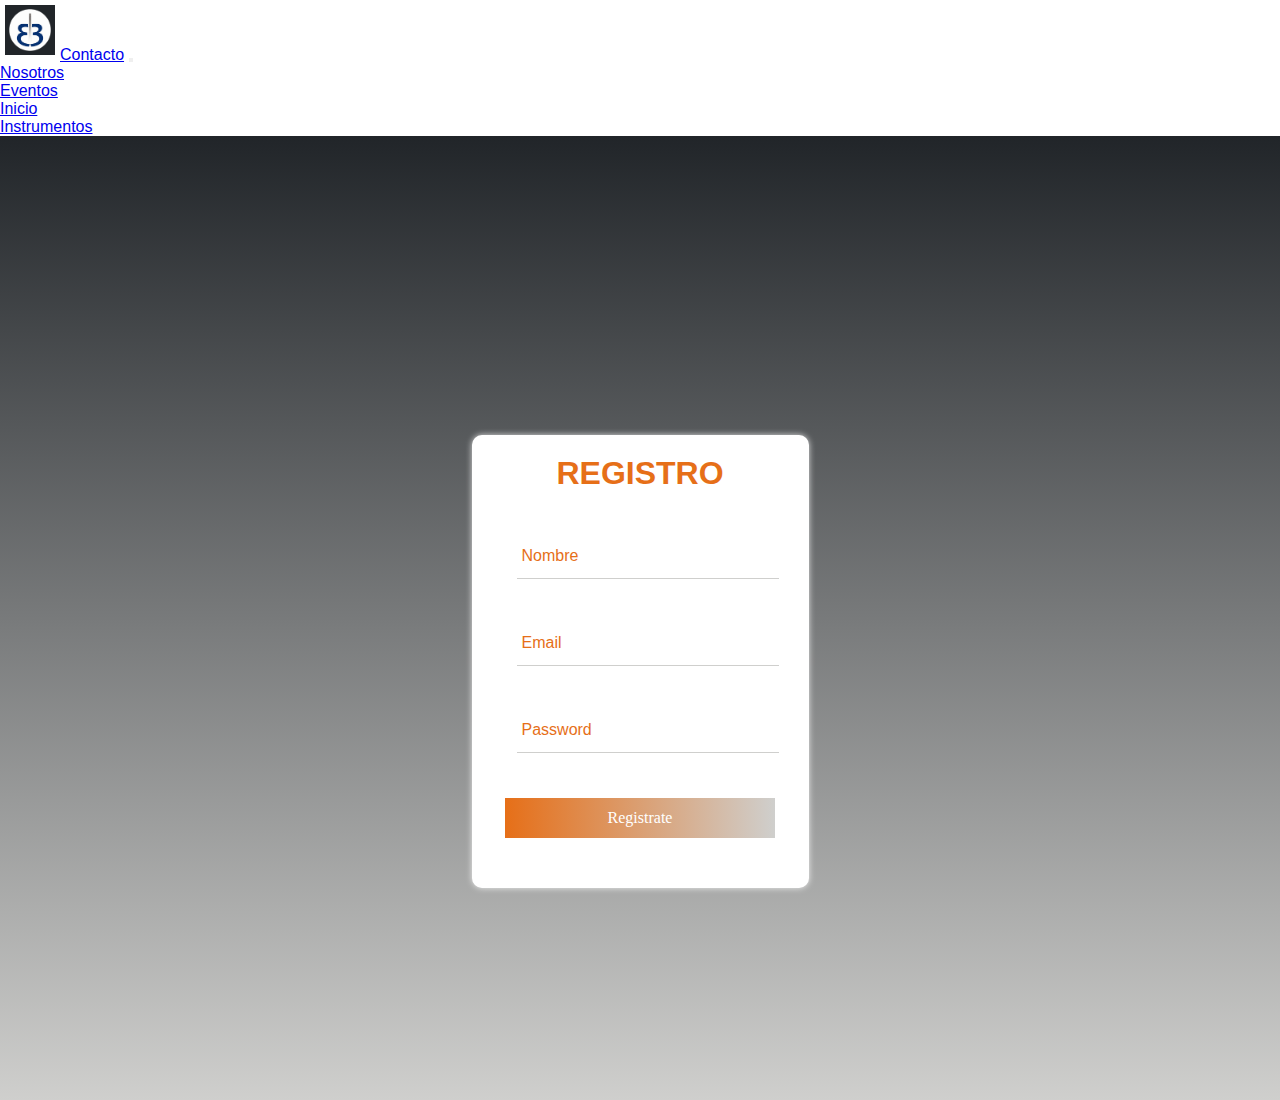
==== contacto.html @ 08d3940f "modificacionesFinales2.0" ====
<!DOCTYPE html>
<html lang="es">
  <head>
    <meta charset="UTF-8" />
    <meta name="viewport" content="width=device-width, initial-scale=1.0" />
    <title>Contacto - Orquesta Independencia 33</title>
    <link rel="icon" href="img/logo-circular.png" type="image/x-icon" />
    <link
      href="https://cdn.jsdelivr.net/npm/bootstrap@5.0.2/dist/css/bootstrap.min.css"
      rel="stylesheet"
      integrity="sha384-EVSTQN3/azprG1Anm3QDgpJLIm9Nao0Yz1ztcQTwFspd3yD65VohhpuuCOmLASjC"
      crossorigin="anonymous"
    />
    <link rel="stylesheet" href="style.css" />
    <link rel="preconnect" href="https://fonts.googleapis.com">
    <link rel="preconnect" href="https://fonts.gstatic.com" crossorigin>
    <link href="https://fonts.googleapis.com/css2?family=Roboto:ital,wght@0,100;0,300;0,400;0,500;0,700;0,900;1,100;1,300;1,400;1,500;1,700;1,900&display=swap" rel="stylesheet">
  </head>
  <body>
    <header>
      <!-- Barra de navegación -->
      <div class="container">
        <nav
          class="navbar navbar-dark bg-dark navbar-expand-lg bg-body-tertiary fixed-top"
          data-bs-theme="dark"
        >
          <div class="container-fluid">
            <a class="navbar-brand movletras" href="contacto.html">
              <img
                src="img/logo-circular.png"
                alt="logoorquesta"
                class="logonavbar"
              />Contacto</a
            >
            <button
              class="navbar-toggler"
              type="button"
              data-bs-toggle="collapse"
              data-bs-target="#navbarNav"
              aria-controls="navbarNav"
              aria-expanded="false"
              aria-label="Toggle navigation"
            >
              <span class="navbar-toggler-icon"></span>
            </button>
            <div class="collapse navbar-collapse" id="navbarNav">
              <ul class="navbar-nav">
                <li class="nav-item">
                  <a class="nav-link" aria-current="page" href="nosotros.html">Nosotros</a>
                </li>
                <li class="nav-item">
                  <a class="nav-link" href="eventos.html">Eventos</a>
                </li>
                <li class="nav-item">
                  <a class="nav-link" href="index.html">Inicio</a>
                </li>
                <li class="nav-item">
                  <a class="nav-link" href="instrumentos.html">Instrumentos</a>
                </li>
              </ul>
            </div>
          </div>
        </nav>
      </div>
    </header>

    <main class="mainForm">
      <form action="" method="POST" id="form">
        <div class="form">
          <h1 class="formTitulo">REGISTRO</h1>
          <div class="grupo">
            <input type="text" name="nombre" id="name" required><span class="Barra"></span>
            <label for="name">Nombre</label>
          </div>
          <div class="grupo">
            <input type="email" name="email" id="email" required><span class="Barra"></span>
            <label for="email">Email</label>
          </div>
          <div class="grupo">
            <input type="password" name="password" id="password" required><span class="Barra"></span>
            <label for="password">Password</label>
          </div>
          <button type="submit" class="buttonForm">Registrate</button>
          <p class="warnings" id="warnings"></p>
        </div>
      </form>
    </main>
    
    <script
      src="https://cdn.jsdelivr.net/npm/bootstrap@5.0.2/dist/js/bootstrap.bundle.min.js"
      integrity="sha384-MrcW6ZMFYlzcLA8Nl+NtUVF0sA7MsXsP1UyJoMp4YLEuNSfAP+JcXn/tWtIaxVXM"
      crossorigin="anonymous"
    ></script>

    <script src="./js/main.js"></script>
  </body>
</html>
---- style.css ----
* {
  margin: 0;
  padding: 0;
}

body {
  box-sizing: border-box;
  font-family: "Segoe UI", Tahoma, Geneva, Verdana, sans-serif;
  /* margin: 50px; */
}

.logonavbar {
  height: 50px;
  width: 50px;
  margin: 5px;
}

.Norquesta {
  background: linear-gradient(to bottom, #212529, rgba(207, 207, 205));
}

.Nfondo {
  display: flex;
  flex-wrap: wrap;
  width: 100%;
  padding: 40px 20px 20px 20px;
  justify-content: space-between;
}

#Nfondo__imagen {
  width: 96%;
  max-width: 960px;
  padding-top: 70px;
  margin: 0 auto;
  background-size: cover;
}

.imgConcierto {
  width: 100%;
  height: auto;
  filter: drop-shadow(0px 0px 10px #222);
  border-radius: 20px 20px 20px 20px;
}

#Nfondo__text {
  width: 80%;
  margin: auto;
  margin-top: 20px;
  color: #fff;
  font-size: 20px;
  padding: 30px 10px 10px 10px;
  text-align: justify;
  font-style: italic;
}

.staff {
  position: relative;
  /* background-color: #ad9f9a; */
  background-color: rgba(207, 207, 205);
  padding: 0 0 50px 0;
}


.staff h1 {
  color: #e66f18;
  font-family: "Segoe UI", Tahoma, Geneva, Verdana, sans-serif;
  font-weight: 500;
  font-style: normal;
  padding: 1.5%;
  margin: auto;
  text-align: center;
}

h2 {
  margin: 0;
  padding: 0;
}

.Nprofes {
  display: flex;
  width: 100%;
  padding: 40px;
  /* flex-wrap: wrap; */
  flex-flow: row wrap;
  justify-content: space-evenly;
  gap: 10px 10px;
}

.Nprofes__item {
  position: relative;
  overflow: hidden;
}



.Nprofes__item:hover img {
  transform: scale(1.09);
}


.item--foto1 img {
  width: 300px;
  height: 200px;
  background-size: cover;
  border-radius: 3%;
  transition: 0.5s;
}


.contenido {
  color: #fff;
  width: 300px;
  height: 100%;
  background-color: rgba(0, 0, 0, 0.7);
  position: absolute;
  top: -100%;
  left: 0;
  text-align: justify;
  transition: all 0.5s;
}

.contenido p {
  padding: 10px 10px 7px 10px;
  font-size: 0.9em;
  /* font-family: "Caveat", cursive; */
  font-family: "Georgia", sans-serif;
  font-optical-sizing: auto;
  font-weight: 300;
  font-style: normal;
}

.Nprofes__item:hover .contenido {
  top: 0;
}


.mt {
  margin-top: 100px;
  margin-bottom: 50px;

}


.titulo {
  margin: auto;
  text-align: center;
  justify-content: center;
  padding: 1%;
  animation-duration: 1.2s;
  animation-name: slidein ;
}

  
@keyframes slidein {
  from {
    margin-left: 100%;
    width: 300%;
  }

  to {
    margin-left: 0%;
    width: 100%;
  }
}

.ini__contenedor {
  display: grid;
  width: 100%;
  height: 100vh;
  grid-template-columns: 50% 50%;
  grid-template-rows: 30% 70%;
  grid-template-areas:
    "l1 l2"
    "l1 l3";
}

@media (max-width: 999px) {
    .ini__contenedor {
        grid-template-columns: 1fr;
        grid-template-rows: auto;
        grid-template-areas:
        "l1"
        "l2"
        "l3"
      }
    }


.ini__foto {
  display: flex;
  padding: 40px;
  width: 100%;
  grid-area: l1;
  margin-left: 50px;
  justify-content: center;
  transition: transform 2s ease;

}

.ini__foto :hover {
  transform: scale(1.1);
}

.ini__parrafo {
  display: flex;
  grid-area: l2;
  padding: 20px;
  margin-right: 20px;
  margin-top: 20px;
  left: -120px;
  justify-content:center; 
  transition: transform 2s ease;
}

.ini__parrafo :hover {
  transform: scale(1.1);
}

.ini__banner {
  display: flex;
  justify-content: center;
  grid-area: l3;
  padding: 40px;
  transition: transform 2s ease;
}

.ini__banner :hover {
  transform: scale(1.1);
}

.ini__frase {
  font-family: Georgia, "Times New Roman", Times, serif;
  width: 100%;
  padding: 20px;
  text-align: center;
  background-color: #fff;
}

.jsonInstrumentos {
  grid-area: t3;
  display: flex;
  justify-content: center;
}
.conteinerInstrumentos {
  display: flex;
  flex-flow: row wrap;
  gap: 10px;
  justify-content: space-evenly;
  padding: 10px 40px 100px 40px;
  /*position: relative;*/
}

.cuerpoInstrumentos img {
  background-size: cover;
}

.tarjetaInstrumentos {
  border: 2px solid #111;
  width: 200px;
 position: relative;
  overflow: hidden;
}



.eventos_page {
  display: grid;
  width: 100%;
  height: 100vh;
  grid-template-areas:
    "header"
    "main"
    "footer";
}

.invisible_container {
  display: grid;
  grid-template-columns: 5% 90% 5%;
  grid-template-rows: 100%;
  grid-template-areas: "a1 a2 a3";
  grid-area: main;
}

@keyframes bounce {
  0%, 20%, 50%, 80%, 100% {
      transform: translateY(0);
  }
  40% {
      transform: translateY(-30px);
  }
  60% {
      transform: translateY(-15px);
  }
}
.calendar-days {
  width: 100px;
  margin: 10px;
  display: inline-block;
  animation: bounce 2s infinite;

}

.calendar-days :hover {
  transform: scale(1.1);
}

.eventos_container {
  grid-area: a2;
  width: 100%;
  display: flex;
  flex-direction: column;
  justify-content: center;
  align-items: center;
  text-align: center;
}

.eventos_container h1,
h2 {
  color: #e66f18;
  animation-duration: 2s;
  animation-name: slidein ;
}

  
@keyframes slidein {
  from {
    margin-left: 100%;
    width: 300%;
  }

  to {
    margin-left: 0%;
    width: 100%;
  }
}


.eventos_container p {
  color: #1e1e1e;
  padding: 10px;
  font-size: 20px;
  font-family: "Times New Roman", Times, serif;
}

.eventos_container ul {
  display: flex;
  list-style-type: none;
  flex-direction: column;
  align-items: center;
  text-align: center;
  font-weight: 600;
  gap: 20px;
  padding: 20px;
  margin-top: 20px;
  margin-bottom: 100px;
  flex: 1;
}

.eventos_container ul li {
  color: #1e1e1e;

}

.evento {
  width: 33%;

}

.evento img {
  max-width: 100%;
  margin-top: 20px;
}

.evento :hover {
  transition: 0.5s;
  transform: scale(1.1);
}


.mainForm {
  background: linear-gradient(to bottom, #212529, rgba(207, 207, 205));
  height: 100vh;
  padding-bottom: 5%;
  display: flex;
  justify-content: center;
  align-items: center;
}

form {
  background: #fff;
  padding: 20px 0 20px 0;
  box-shadow: 0 0 6px 0 rgba(255, 255, 255, 0.8);
  border-radius: 10px;
  margin: 150px 0 0 0;
}


.form h1 {
  font-family: "Georgia", sans-serif;
  color: #E66F18;

  font-weight: 700;
  font-style: normal;
  text-align: center;
  width: 100%;
  margin: auto;
}

form .grupo {
  position: relative;
  margin: 45px;
}

input {
  background: none;
  color: #c6c6c6;
  font-size: 18px;
  padding: 10px 10px 10px 5px;
  display: block;
  width: 100%;
  border: none;
  border-bottom: 1px solid rgba(207, 207, 205);
}

input:focus {
  outline: none;
  color: rgb(94, 93, 93);
}

label {
  color: #E66F18;
  font-size: 16px;
  position: absolute;
  left: 5px;
  top: 10px;
  transition: 0.5s ease-in-out all;
  pointer-events: none;
}

input:focus~label,
input:valid~label {
  top: -14px;
  font-size: 12px;
  color: #f3b283;
}

.barra {
  position: relative;
  display: block;
  width: 100%;
}

.warnings {
  width: 200px;
  text-align: center;
  margin: auto;
  color: #e66f18;
  padding-top: 20px;
}

.buttonForm {
  font-family: 'Georgia';
  background: linear-gradient(to right, #E66F18, rgba(207, 207, 205));
  border: none;
  display: block;
  width: 80%;
  margin: 10px auto;
  color: #fff;
  height: 40px;
  font-size: 16px;
  cursor: pointer;
}

@media screen and (max-width: 500px) {
  form {
    width: 80%;
  }
}


footer {
  background-color: #182bad;
  color: #dee0e0;
  text-align: center;
  padding: 10px;
  width: 100%;
  position: absolute;
  bottom: 0;
  grid-area: footer;
  display: grid;
  grid-template-columns: 100%;
  grid-template-areas: "icons";
  align-items: center;
  justify-items: center;
}

#ig :hover {
  transform: scale(1.1);
}

#fb :hover {
  transform: scale(1.1);
}

#mail :hover {
  transform: scale(1.1);
}

/*COLORES A USAR
                #E66F18 Naranja
                #182BAD Azul intenso
                #1E1E1E Negro
                #484F7A Gris azulado
                #DEE0E0 Blanco
                #AD9F9A Lila
                
*/

/* @media (min-width: 1024px) 
@media (min-width: 768px)
@media (min-width: 576px)*/

/*
  ............{
    display: flex;
    flex-direction: row; }
  ............... {
    display: flex;
    flex-direction: column; 
*/
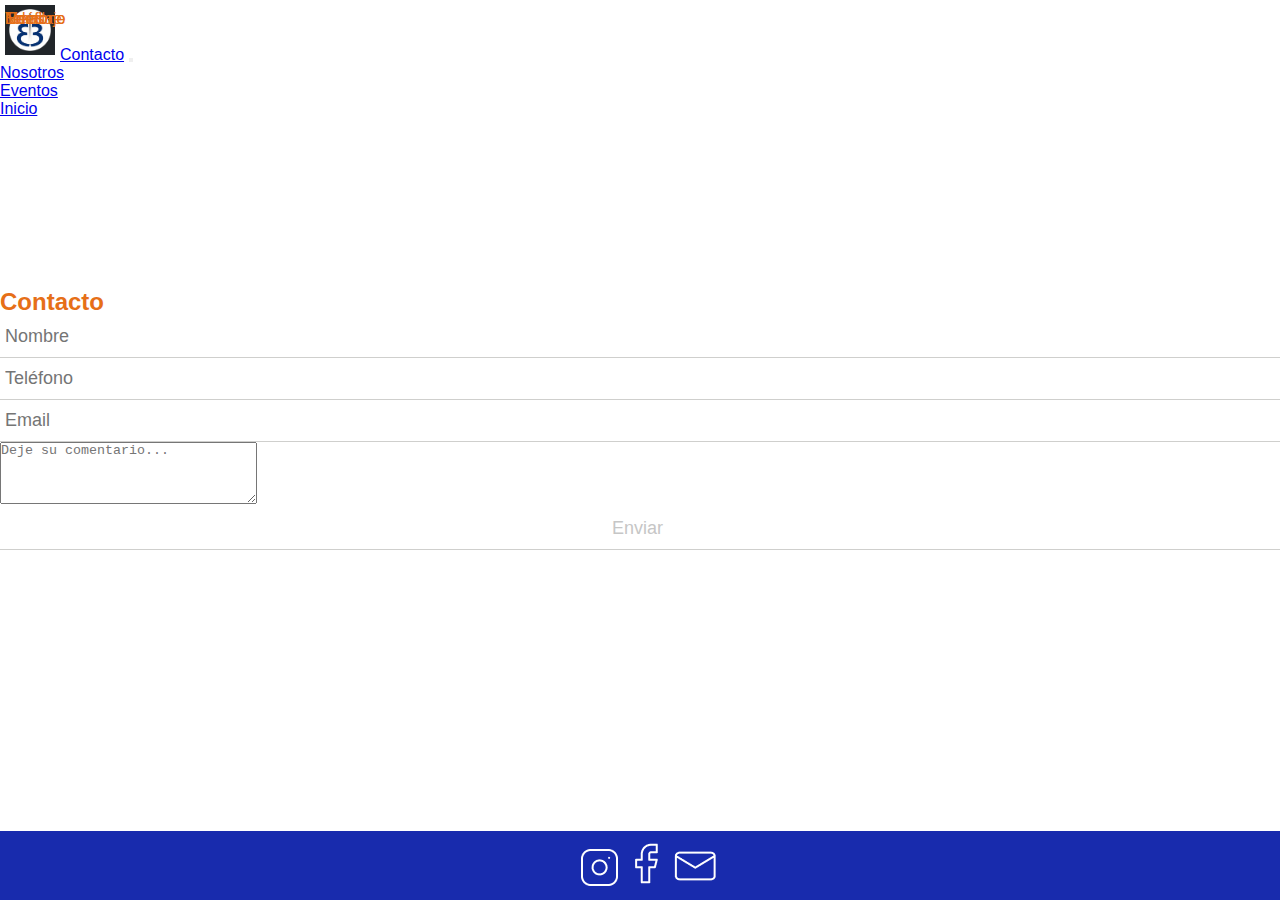
==== commit 2ea34d12: "cambio2705-2" ====
--- a/contacto.html
+++ b/contacto.html
@@ -16,7 +16,7 @@
     <link rel="preconnect" href="https://fonts.gstatic.com" crossorigin>
     <link href="https://fonts.googleapis.com/css2?family=Roboto:ital,wght@0,100;0,300;0,400;0,500;0,700;0,900;1,100;1,300;1,400;1,500;1,700;1,900&display=swap" rel="stylesheet">
   </head>
-  <body>
+  <body class="bcontact">
     <header>
       <!-- Barra de navegación -->
       <div class="container">
@@ -46,16 +46,15 @@
             <div class="collapse navbar-collapse" id="navbarNav">
               <ul class="navbar-nav">
                 <li class="nav-item">
-                  <a class="nav-link" aria-current="page" href="nosotros.html">Nosotros</a>
+                  <a class="nav-link" aria-current="page" href="nosotros.html"
+                    >Nosotros</a
+                  >
                 </li>
                 <li class="nav-item">
-                  <a class="nav-link" href="eventos.html">Eventos</a>
+                  <a class="nav-link" href="eventos.html">Eventos </a>
                 </li>
                 <li class="nav-item">
                   <a class="nav-link" href="index.html">Inicio</a>
-                </li>
-                <li class="nav-item">
-                  <a class="nav-link" href="instrumentos.html">Instrumentos</a>
                 </li>
               </ul>
             </div>
@@ -64,28 +63,54 @@
       </div>
     </header>
 
-    <main class="mainForm">
-      <form action="" method="POST" id="form">
-        <div class="form">
-          <h1 class="formTitulo">REGISTRO</h1>
-          <div class="grupo">
-            <input type="text" name="nombre" id="name" required><span class="Barra"></span>
+    <!-- <main class="mainForm"> -->
+      <form action="" method="post">
+
+        <h2>Contacto</h2>
+
+        <div class="input-group">
+          <span class="inputLabel">
             <label for="name">Nombre</label>
-          </div>
-          <div class="grupo">
-            <input type="email" name="email" id="email" required><span class="Barra"></span>
+            <input type="text" name="name" id="name" placeholder="Nombre">
+          </span>
+          <span class="inputLabel">
+            <label for="phone">Teléfono</label>
+            <input type="tel" name="phone" id="phone" placeholder="Teléfono">
+          </span>
+          <span class="inputLabel">
             <label for="email">Email</label>
-          </div>
-          <div class="grupo">
-            <input type="password" name="password" id="password" required><span class="Barra"></span>
-            <label for="password">Password</label>
-          </div>
-          <button type="submit" class="buttonForm">Registrate</button>
-          <p class="warnings" id="warnings"></p>
+            <input type="email" name="email" id="email" placeholder="Email">
+          </span>
+          <span class="inputLabel">
+            <label for="message">Mensaje</label>
+            <textarea class="textarea" name="message" id="message" cols="30" rows="4" placeholder="Deje su comentario..."></textarea>
+          </span>
+          
+          <input class="btn" type="submit" value="Enviar">
         </div>
       </form>
-    </main>
+      
+    <!-- </main> -->
     
+    <footer class="fixed-bottom">
+      <section class="icons">
+        <a
+          id="ig"
+          href="https://www.instagram.com/orquestaindependencia/"
+          target="”_blank"
+          ><img src="./img/icons/ig.png" alt=""
+          /></a>
+        <a
+          id="fb"
+          href="https://www.facebook.com/orquestaindependencia33"
+          target="”_blank"
+          ><img src="./img/icons/fb.png" alt=""
+        /></a>
+        <a id="mail" href="./contacto.html"
+          ><img src="./img/icons/mail.png" alt=""
+        /></a>
+      </section>
+    </footer>
     <script
       src="https://cdn.jsdelivr.net/npm/bootstrap@5.0.2/dist/js/bootstrap.bundle.min.js"
       integrity="sha384-MrcW6ZMFYlzcLA8Nl+NtUVF0sA7MsXsP1UyJoMp4YLEuNSfAP+JcXn/tWtIaxVXM"
@@ -95,3 +120,5 @@
     <script src="./js/main.js"></script>
   </body>
 </html>
+
+    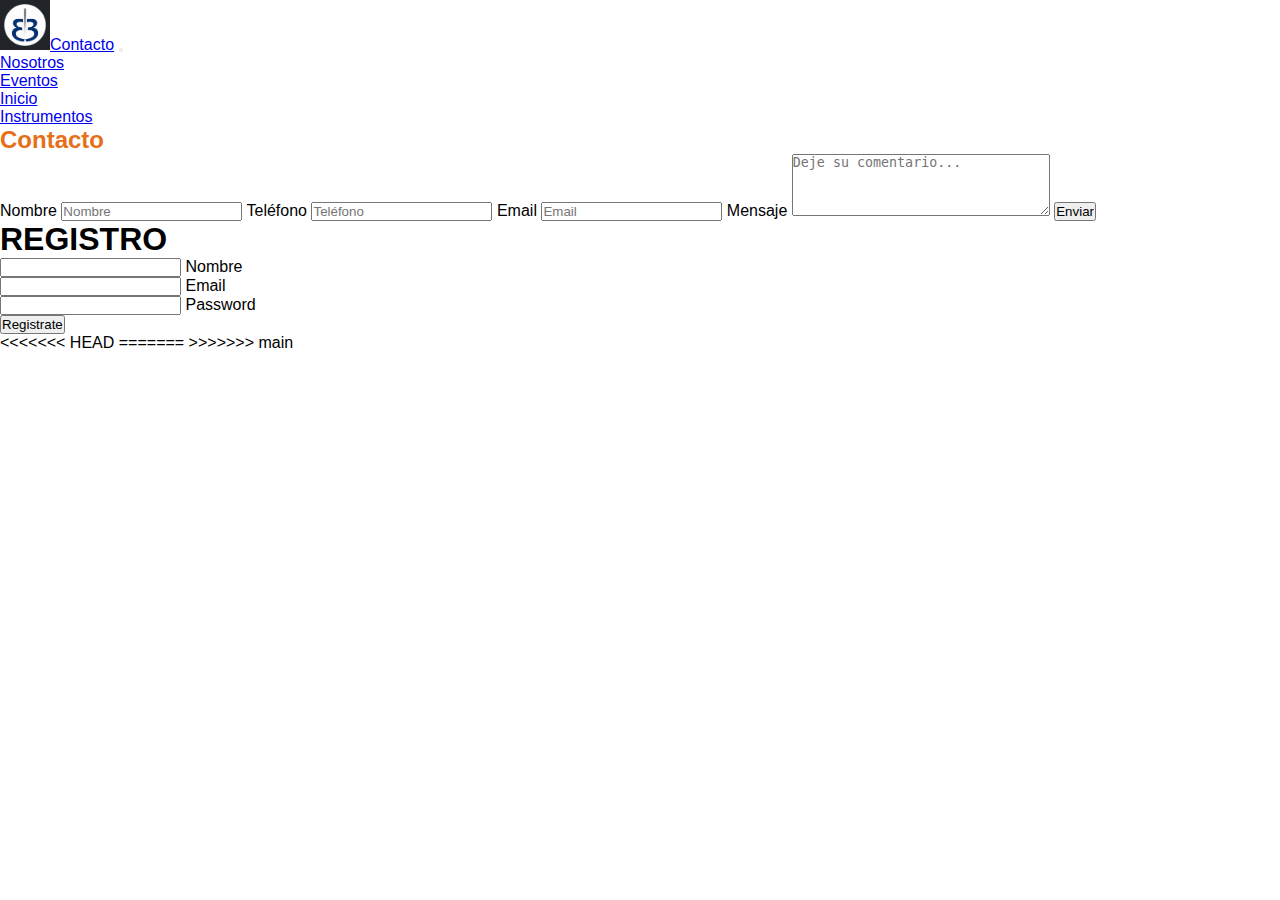
==== commit 9ebe0bf1: "Merge branch 'main' into Sobre-Nosotros---Tincho" ====
--- a/contacto.html
+++ b/contacto.html
@@ -46,15 +46,16 @@
             <div class="collapse navbar-collapse" id="navbarNav">
               <ul class="navbar-nav">
                 <li class="nav-item">
-                  <a class="nav-link" aria-current="page" href="nosotros.html"
-                    >Nosotros</a
-                  >
+                  <a class="nav-link" aria-current="page" href="nosotros.html">Nosotros</a>
                 </li>
                 <li class="nav-item">
-                  <a class="nav-link" href="eventos.html">Eventos </a>
+                  <a class="nav-link" href="eventos.html">Eventos</a>
                 </li>
                 <li class="nav-item">
                   <a class="nav-link" href="index.html">Inicio</a>
+                </li>
+                <li class="nav-item">
+                  <a class="nav-link" href="instrumentos.html">Instrumentos</a>
                 </li>
               </ul>
             </div>
@@ -87,30 +88,29 @@
           </span>
           
           <input class="btn" type="submit" value="Enviar">
+    <main class="mainForm">
+      <form action="" method="POST" id="form">
+        <div class="form">
+          <h1 class="formTitulo">REGISTRO</h1>
+          <div class="grupo">
+            <input type="text" name="nombre" id="name" required><span class="Barra"></span>
+            <label for="name">Nombre</label>
+          </div>
+          <div class="grupo">
+            <input type="email" name="email" id="email" required><span class="Barra"></span>
+            <label for="email">Email</label>
+          </div>
+          <div class="grupo">
+            <input type="password" name="password" id="password" required><span class="Barra"></span>
+            <label for="password">Password</label>
+          </div>
+          <button type="submit" class="buttonForm">Registrate</button>
+          <p class="warnings" id="warnings"></p>
         </div>
       </form>
       
     <!-- </main> -->
     
-    <footer class="fixed-bottom">
-      <section class="icons">
-        <a
-          id="ig"
-          href="https://www.instagram.com/orquestaindependencia/"
-          target="”_blank"
-          ><img src="./img/icons/ig.png" alt=""
-          /></a>
-        <a
-          id="fb"
-          href="https://www.facebook.com/orquestaindependencia33"
-          target="”_blank"
-          ><img src="./img/icons/fb.png" alt=""
-        /></a>
-        <a id="mail" href="./contacto.html"
-          ><img src="./img/icons/mail.png" alt=""
-        /></a>
-      </section>
-    </footer>
     <script
       src="https://cdn.jsdelivr.net/npm/bootstrap@5.0.2/dist/js/bootstrap.bundle.min.js"
       integrity="sha384-MrcW6ZMFYlzcLA8Nl+NtUVF0sA7MsXsP1UyJoMp4YLEuNSfAP+JcXn/tWtIaxVXM"
@@ -120,5 +120,8 @@
     <script src="./js/main.js"></script>
   </body>
 </html>
+<<<<<<< HEAD
 
-    +    
+=======
+>>>>>>> main
--- a/style.css
+++ b/style.css
@@ -9,10 +9,12 @@
   /* margin: 50px; */
 }
 
+
 .logonavbar {
+  position: relative;
   height: 50px;
   width: 50px;
-  margin: 5px;
+  /* margin: 5px; */
 }
 
 .Norquesta {
@@ -80,7 +82,6 @@
   display: flex;
   width: 100%;
   padding: 40px;
-  /* flex-wrap: wrap; */
   flex-flow: row wrap;
   justify-content: space-evenly;
   gap: 10px 10px;
@@ -122,8 +123,12 @@
 .contenido p {
   padding: 10px 10px 7px 10px;
   font-size: 0.9em;
+<<<<<<< HEAD
+  font-family: "Roboto", sans-serif;
+=======
   /* font-family: "Caveat", cursive; */
   font-family: "Georgia", sans-serif;
+>>>>>>> main
   font-optical-sizing: auto;
   font-weight: 300;
   font-style: normal;
@@ -376,17 +381,28 @@
   transform: scale(1.1);
 }
 
+<<<<<<< HEAD
+.bcontact {
+  position: relative;
+  /* background: linear-gradient(to bottom, #212529, rgba(207, 207, 205)); */
+  min-height: 100vh;
+=======
 
 .mainForm {
   background: linear-gradient(to bottom, #212529, rgba(207, 207, 205));
   height: 100vh;
   padding-bottom: 5%;
+>>>>>>> main
   display: flex;
   justify-content: center;
   align-items: center;
 }
 
 form {
+<<<<<<< HEAD
+  /* box-shadow: 0 0 20px rgba(0, 0, 0, 0.2);
+  border-radius: 20px; */
+=======
   background: #fff;
   padding: 20px 0 20px 0;
   box-shadow: 0 0 6px 0 rgba(255, 255, 255, 0.8);
@@ -401,49 +417,47 @@
 
   font-weight: 700;
   font-style: normal;
-  text-align: center;
-  width: 100%;
-  margin: auto;
-}
-
-form .grupo {
-  position: relative;
-  margin: 45px;
-}
-
-input {
-  background: none;
-  color: #c6c6c6;
-  font-size: 18px;
-  padding: 10px 10px 10px 5px;
-  display: block;
-  width: 100%;
-  border: none;
-  border-bottom: 1px solid rgba(207, 207, 205);
-}
-
-input:focus {
+>>>>>>> main
+  text-align: center;
+  width: 440px;
+  padding: 70px 0 70px 0;
+}
+
+.input-group {
+  display: flex;
+  flex-direction: column;
+  text-align: left;
+}
+
+form h2 {
+  color: #1E1E1E;
+  font-size: 35px;
+}
+
+.inputLabel{
+  display:contents;
+}
+
+label {
+  color: #212529;
+  font-size: 15px;
+  font-weight: 600;
+  margin: 10px;
+}
+
+
+input, textarea {
+  margin: 5px;
+  padding: 5px 25px;
+  border-radius: 20px;
+  background-color: #EDFFF0;
+  border: 2px solid #F0FAF1;
+  color: #1E1E1E;
   outline: none;
-  color: rgb(94, 93, 93);
-}
-
-label {
-  color: #E66F18;
-  font-size: 16px;
-  position: absolute;
-  left: 5px;
-  top: 10px;
-  transition: 0.5s ease-in-out all;
-  pointer-events: none;
-}
-
-input:focus~label,
-input:valid~label {
-  top: -14px;
-  font-size: 12px;
-  color: #f3b283;
-}
-
+}
+
+<<<<<<< HEAD
+=======
 .barra {
   position: relative;
   display: block;
@@ -476,6 +490,7 @@
     width: 80%;
   }
 }
+>>>>>>> main
 
 
 footer {
@@ -484,7 +499,11 @@
   text-align: center;
   padding: 10px;
   width: 100%;
+<<<<<<< HEAD
+  position:fixed;
+=======
   position: absolute;
+>>>>>>> main
   bottom: 0;
   grid-area: footer;
   display: grid;
@@ -505,6 +524,8 @@
 #mail :hover {
   transform: scale(1.1);
 }
+
+
 
 /*COLORES A USAR
                 #E66F18 Naranja
@@ -527,4 +548,4 @@
   ............... {
     display: flex;
     flex-direction: column; 
-*/+*/
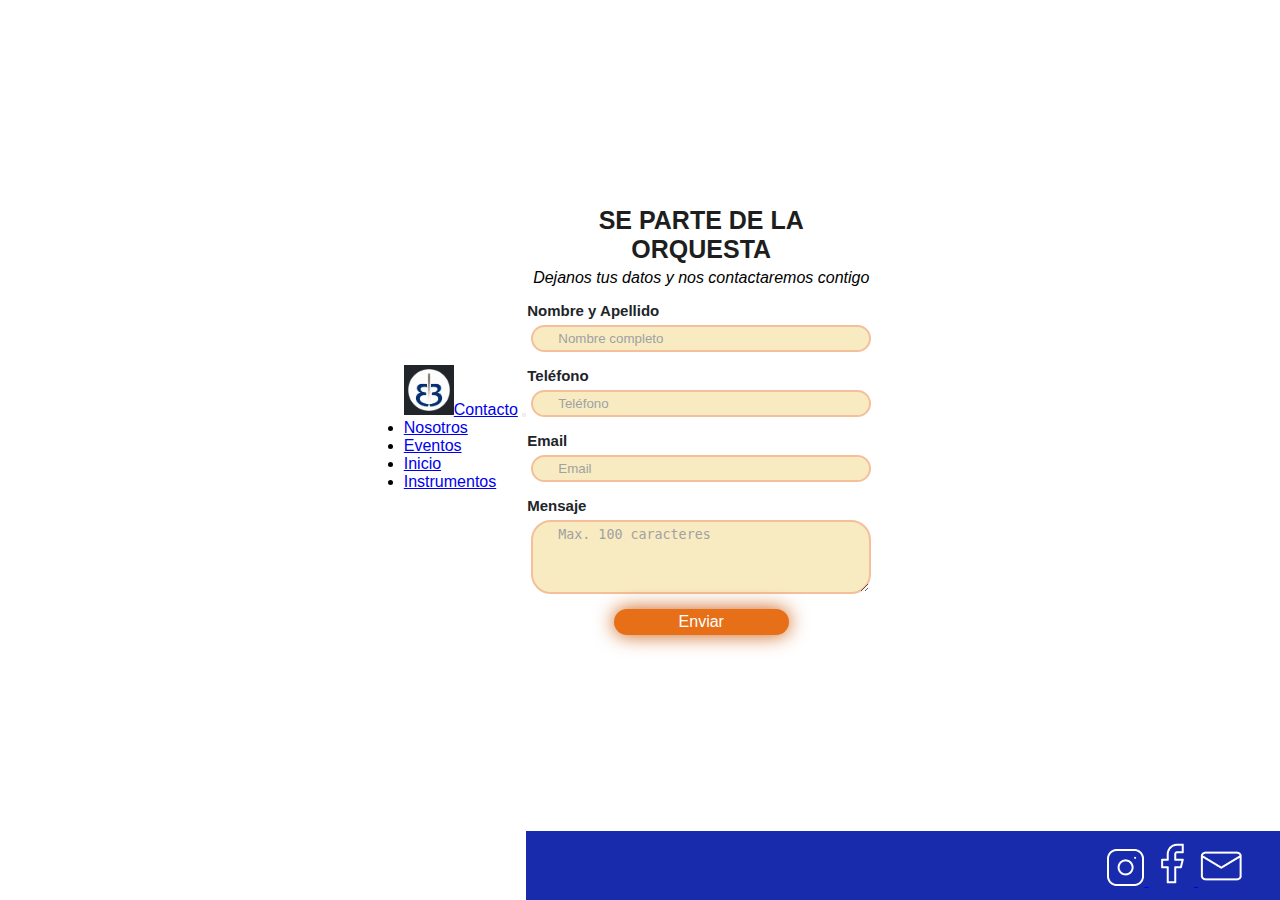
==== commit 7b6c35c1: "cambiosContactos" ====
--- a/contacto.html
+++ b/contacto.html
@@ -64,19 +64,21 @@
       </div>
     </header>
 
-    <!-- <main class="mainForm"> -->
-      <form action="" method="post">
+    <main class="mainForm">
+      <form id="form" action="https://formsubmit.co/martinrodriguezdicarlo@gmail.com" method="POST" />
 
-        <h2>Contacto</h2>
-
+        <h2>SE PARTE DE LA ORQUESTA</h2>
+        <div class="form-txt">
+          <p>Dejanos tus datos y nos contactaremos contigo</p>
+        </div>
         <div class="input-group">
           <span class="inputLabel">
-            <label for="name">Nombre</label>
-            <input type="text" name="name" id="name" placeholder="Nombre">
+            <label for="name">Nombre y Apellido</label>
+            <input type="text" name="name" id="name" placeholder="Nombre completo">
           </span>
           <span class="inputLabel">
             <label for="phone">Teléfono</label>
-            <input type="tel" name="phone" id="phone" placeholder="Teléfono">
+            <input type="number" name="phone" id="phone" placeholder="Teléfono">
           </span>
           <span class="inputLabel">
             <label for="email">Email</label>
@@ -84,11 +86,43 @@
           </span>
           <span class="inputLabel">
             <label for="message">Mensaje</label>
-            <textarea class="textarea" name="message" id="message" cols="30" rows="4" placeholder="Deje su comentario..."></textarea>
+            <textarea class="textarea" name="message" id="message" cols="30" rows="4" placeholder="Max. 100 caracteres"></textarea>
           </span>
-          
-          <input class="btn" type="submit" value="Enviar">
-    <main class="mainForm">
+          <span class="btnForm">
+            <input class="btn" type="submit" value="Enviar">
+          </span>
+          <p class="warnings" id="warnings"></p>
+        </form>
+
+        <footer class="fixed-bottom">
+          <section class="icons">
+              <a id="ig" href="https://www.instagram.com/orquestaindependencia/" target="_blank">
+                  <img src="./img/icons/ig.png" alt="Instagram" />
+              </a>
+              <a id="fb" href="https://www.facebook.com/orquestaindependencia33" target="_blank">
+                  <img src="./img/icons/fb.png" alt="Facebook" />
+              </a>
+              <a id="mail" href="./contacto.html">
+                  <img src="./img/icons/mail.png" alt="Email" />
+              </a>
+          </section>
+      </footer>
+      <script src="https://cdn.jsdelivr.net/npm/bootstrap@5.0.2/dist/js/bootstrap.bundle.min.js" integrity="sha384-MrcW6ZMFYlzcLA8Nl+NtUVF0sA7MsXsP1UyJoMp4YLEuNSfAP+JcXn/tWtIaxVXM" crossorigin="anonymous"></script>
+    
+    <script
+      src="https://cdn.jsdelivr.net/npm/bootstrap@5.0.2/dist/js/bootstrap.bundle.min.js"
+      integrity="sha384-MrcW6ZMFYlzcLA8Nl+NtUVF0sA7MsXsP1UyJoMp4YLEuNSfAP+JcXn/tWtIaxVXM"
+      crossorigin="anonymous"
+    ></script>
+
+    <script src="./js/main.js"></script>
+  </body>
+</html>
+
+
+
+
+    <!-- <main class="mainForm">
       <form action="" method="POST" id="form">
         <div class="form">
           <h1 class="formTitulo">REGISTRO</h1>
@@ -107,21 +141,5 @@
           <button type="submit" class="buttonForm">Registrate</button>
           <p class="warnings" id="warnings"></p>
         </div>
-      </form>
-      
-    <!-- </main> -->
+      </form> -->
     
-    <script
-      src="https://cdn.jsdelivr.net/npm/bootstrap@5.0.2/dist/js/bootstrap.bundle.min.js"
-      integrity="sha384-MrcW6ZMFYlzcLA8Nl+NtUVF0sA7MsXsP1UyJoMp4YLEuNSfAP+JcXn/tWtIaxVXM"
-      crossorigin="anonymous"
-    ></script>
-
-    <script src="./js/main.js"></script>
-  </body>
-</html>
-<<<<<<< HEAD
-
-    
-=======
->>>>>>> main
--- a/style.css
+++ b/style.css
@@ -123,12 +123,8 @@
 .contenido p {
   padding: 10px 10px 7px 10px;
   font-size: 0.9em;
-<<<<<<< HEAD
-  font-family: "Roboto", sans-serif;
-=======
   /* font-family: "Caveat", cursive; */
   font-family: "Georgia", sans-serif;
->>>>>>> main
   font-optical-sizing: auto;
   font-weight: 300;
   font-style: normal;
@@ -152,10 +148,10 @@
   justify-content: center;
   padding: 1%;
   animation-duration: 1.2s;
-  animation-name: slidein ;
-}
-
-  
+  animation-name: slidein;
+}
+
+
 @keyframes slidein {
   from {
     margin-left: 100%;
@@ -180,15 +176,15 @@
 }
 
 @media (max-width: 999px) {
-    .ini__contenedor {
-        grid-template-columns: 1fr;
-        grid-template-rows: auto;
-        grid-template-areas:
-        "l1"
-        "l2"
-        "l3"
-      }
-    }
+  .ini__contenedor {
+    grid-template-columns: 1fr;
+    grid-template-rows: auto;
+    grid-template-areas:
+      "l1"
+      "l2"
+      "l3"
+  }
+}
 
 
 .ini__foto {
@@ -213,7 +209,7 @@
   margin-right: 20px;
   margin-top: 20px;
   left: -120px;
-  justify-content:center; 
+  justify-content: center;
   transition: transform 2s ease;
 }
 
@@ -246,6 +242,7 @@
   display: flex;
   justify-content: center;
 }
+
 .conteinerInstrumentos {
   display: flex;
   flex-flow: row wrap;
@@ -262,7 +259,7 @@
 .tarjetaInstrumentos {
   border: 2px solid #111;
   width: 200px;
- position: relative;
+  position: relative;
   overflow: hidden;
 }
 
@@ -287,16 +284,24 @@
 }
 
 @keyframes bounce {
-  0%, 20%, 50%, 80%, 100% {
-      transform: translateY(0);
-  }
+
+  0%,
+  20%,
+  50%,
+  80%,
+  100% {
+    transform: translateY(0);
+  }
+
   40% {
-      transform: translateY(-30px);
-  }
+    transform: translateY(-30px);
+  }
+
   60% {
-      transform: translateY(-15px);
-  }
-}
+    transform: translateY(-15px);
+  }
+}
+
 .calendar-days {
   width: 100px;
   margin: 10px;
@@ -323,10 +328,10 @@
 h2 {
   color: #e66f18;
   animation-duration: 2s;
-  animation-name: slidein ;
-}
-
-  
+  animation-name: slidein;
+}
+
+
 @keyframes slidein {
   from {
     margin-left: 100%;
@@ -381,46 +386,22 @@
   transform: scale(1.1);
 }
 
-<<<<<<< HEAD
 .bcontact {
   position: relative;
   /* background: linear-gradient(to bottom, #212529, rgba(207, 207, 205)); */
-  min-height: 100vh;
-=======
-
-.mainForm {
-  background: linear-gradient(to bottom, #212529, rgba(207, 207, 205));
-  height: 100vh;
-  padding-bottom: 5%;
->>>>>>> main
+  min-height: 95vh;
   display: flex;
   justify-content: center;
   align-items: center;
 }
 
+
 form {
-<<<<<<< HEAD
   /* box-shadow: 0 0 20px rgba(0, 0, 0, 0.2);
   border-radius: 20px; */
-=======
-  background: #fff;
-  padding: 20px 0 20px 0;
-  box-shadow: 0 0 6px 0 rgba(255, 255, 255, 0.8);
-  border-radius: 10px;
-  margin: 150px 0 0 0;
-}
-
-
-.form h1 {
-  font-family: "Georgia", sans-serif;
-  color: #E66F18;
-
-  font-weight: 700;
-  font-style: normal;
->>>>>>> main
-  text-align: center;
-  width: 440px;
-  padding: 70px 0 70px 0;
+  text-align: center;
+  width: 350px;
+  padding: 75px 0 70px 0;
 }
 
 .input-group {
@@ -431,67 +412,130 @@
 
 form h2 {
   color: #1E1E1E;
-  font-size: 35px;
-}
-
-.inputLabel{
-  display:contents;
+  font-size: 25px;
+  padding-top: 10px;
+  display: inline-block;
+}
+
+.inputLabel {
+  display: contents;
 }
 
 label {
   color: #212529;
   font-size: 15px;
   font-weight: 600;
-  margin: 10px;
-}
-
-
-input, textarea {
+  margin: 1px;
+  margin-top: 10px;
+}
+
+
+input {
+  margin: 5px;
+  padding: 4px 25px;
+  border-radius: 20px;
+  background-color: #f8ebc2;
+  border: 2px solid #f4bf9a;
+  color: #1E1E1E;
+  outline: none;
+}
+
+textarea {
   margin: 5px;
   padding: 5px 25px;
   border-radius: 20px;
-  background-color: #EDFFF0;
-  border: 2px solid #F0FAF1;
+  background-color: #f8ebc2;
+  border: 2px solid #f4bf9a;
+  ;
   color: #1E1E1E;
   outline: none;
 }
 
-<<<<<<< HEAD
-=======
-.barra {
-  position: relative;
-  display: block;
-  width: 100%;
-}
+input::placeholder,
+textarea::placeholder {
+  color: #a1a1a1;
+}
+
+::-webkit-scrollbar{
+  background: #f3d9a9;
+  width: 13px;
+  border-radius: 25px;
+  height: 95%;
+}
+::-webkit-scrollbar-thumb{
+   background: #ee9a11;
+   width: 15px;;
+   border-radius: 25px;
+}
+::-webkit-scrollbar-thumb:hover{
+   background-color: #ca5a0b;
+}
+
+::-webkit-scrollbar-thumb:active{
+   background-color: #777;
+}
+
+.form-txt {
+  padding: 5px;
+  text-align: center;
+  font-style: italic;
+}
+
+.btnForm {
+  text-align: center;
+  padding-top: 5px;
+}
+
+.btn {
+  font-size: 16px;
+  color: #ffffff;
+  border: 0;
+  border-radius: 25px;
+  background-color: #e66f18;
+  box-shadow: 0 0 20px #ca5a0b;
+  cursor: pointer;
+  width: 50%;
+}
+
+.btn:hover {
+  background-color: #ca5a0b;
+  color: #f8ebc2;
+}
+
+@media(max-width:991px) {
+  .bcontact {
+    padding: 30px;
+  }
+
+  form {
+    padding: 50px 30px;
+    width: 100%;
+  }
+
+  input {
+    padding: 8px;
+  }
+}
+
 
 .warnings {
-  width: 200px;
+  width: 100%;
   text-align: center;
   margin: auto;
   color: #e66f18;
-  padding-top: 20px;
-}
-
-.buttonForm {
-  font-family: 'Georgia';
-  background: linear-gradient(to right, #E66F18, rgba(207, 207, 205));
-  border: none;
-  display: block;
-  width: 80%;
-  margin: 10px auto;
-  color: #fff;
-  height: 40px;
-  font-size: 16px;
-  cursor: pointer;
-}
-
-@media screen and (max-width: 500px) {
-  form {
-    width: 80%;
-  }
-}
->>>>>>> main
-
+  padding-top: 10px;
+  margin-bottom: 15px;
+}
+
+input[type=number]::-webkit-inner-spin-button,
+input[type=number]::-webkit-outer-spin-button {
+  -webkit-appearance: none;
+  margin: 0;
+}
+
+input[type=number] {
+  -moz-appearance: textfield;
+}
 
 footer {
   background-color: #182bad;
@@ -499,11 +543,7 @@
   text-align: center;
   padding: 10px;
   width: 100%;
-<<<<<<< HEAD
-  position:fixed;
-=======
-  position: absolute;
->>>>>>> main
+  position: fixed;
   bottom: 0;
   grid-area: footer;
   display: grid;
@@ -548,4 +588,4 @@
   ............... {
     display: flex;
     flex-direction: column; 
-*/
+*/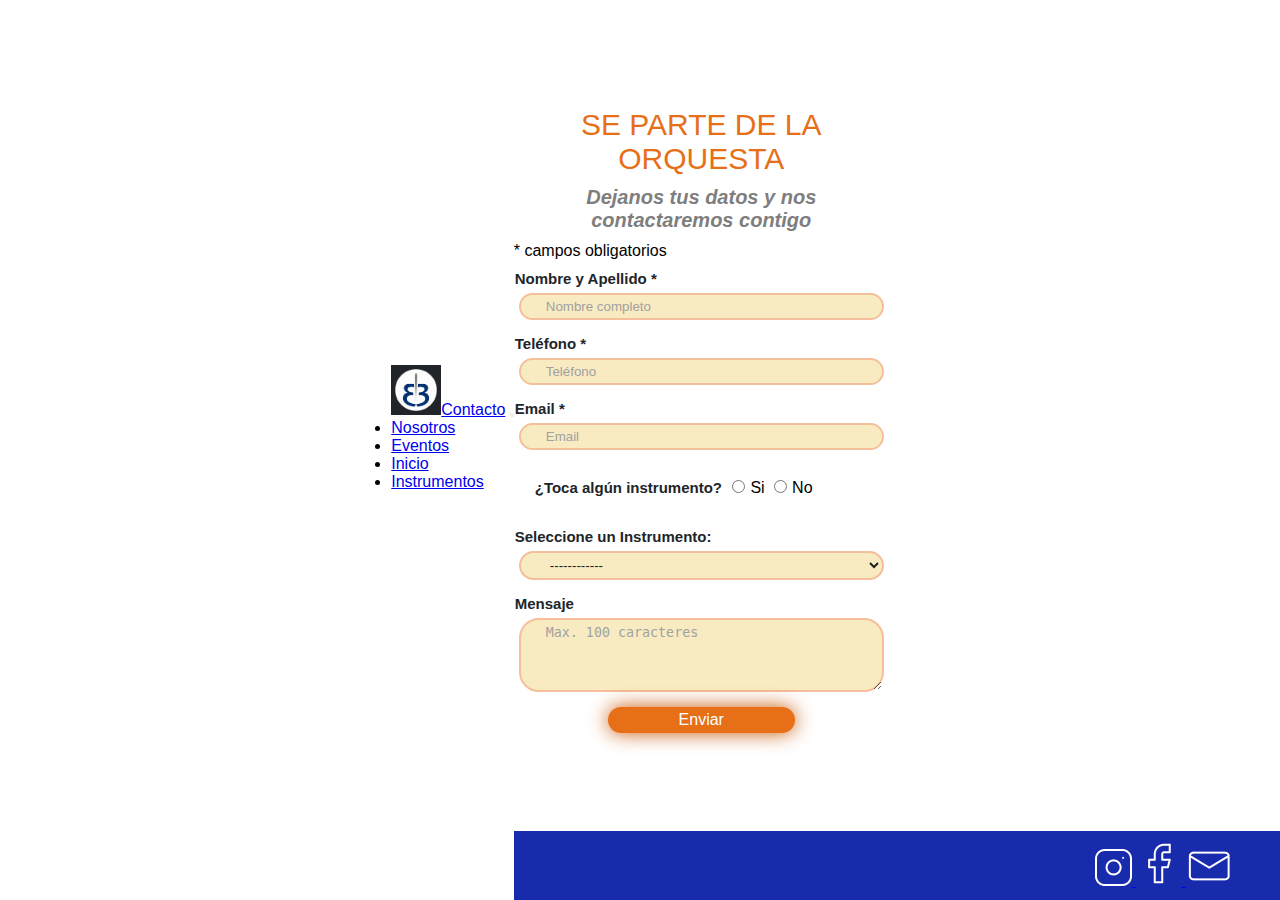
==== commit 990317b1: "cambios2905-1" ====
--- a/contacto.html
+++ b/contacto.html
@@ -65,24 +65,42 @@
     </header>
 
     <main class="mainForm">
-      <form id="form" action="https://formsubmit.co/martinrodriguezdicarlo@gmail.com" method="POST" />
+      <form id="form" class="formulario" action="https://formsubmit.co/martinrodriguezdicarlo@gmail.com" method="POST" />
 
         <h2>SE PARTE DE LA ORQUESTA</h2>
         <div class="form-txt">
-          <p>Dejanos tus datos y nos contactaremos contigo</p>
+          <h3 class="form-txt-datos">Dejanos tus datos y nos contactaremos contigo</h3>
         </div>
         <div class="input-group">
+          <p class="form-txt-obligatorios">* campos obligatorios</p>
           <span class="inputLabel">
-            <label for="name">Nombre y Apellido</label>
+            <label for="name">Nombre y Apellido *</label>
             <input type="text" name="name" id="name" placeholder="Nombre completo">
           </span>
           <span class="inputLabel">
-            <label for="phone">Teléfono</label>
+            <label for="phone">Teléfono *</label>
             <input type="number" name="phone" id="phone" placeholder="Teléfono">
           </span>
           <span class="inputLabel">
-            <label for="email">Email</label>
+            <label for="email">Email *</label>
             <input type="email" name="email" id="email" placeholder="Email">
+          </span>
+          <span class="radio">
+            <label for="genero">¿Toca algún instrumento?</label>
+            <input class="radio-s" type="radio" name="genero" value="S">Si
+            <input class="radio-s" type="radio" name="genero" value="N">No
+          </span>
+          <span class="inputLabel">
+            <label for="formInstrumentos">Seleccione un Instrumento: </label>
+            <select name="formInstrumentos" id="formInstrumentos">
+                <option selected value="------------">------------</option>
+                <option value="bateria">Batería</option>
+                <option value="flautaT">Flauta Traversa</option>
+                <option value="trompeta">Trompeta</option>
+                <option value="violin">Violín</option>
+                <option value="xilofon">Xilofón</option>
+                <option value="otro">Otro</option>
+            </select>
           </span>
           <span class="inputLabel">
             <label for="message">Mensaje</label>
@@ -119,27 +137,3 @@
   </body>
 </html>
 
-
-
-
-    <!-- <main class="mainForm">
-      <form action="" method="POST" id="form">
-        <div class="form">
-          <h1 class="formTitulo">REGISTRO</h1>
-          <div class="grupo">
-            <input type="text" name="nombre" id="name" required><span class="Barra"></span>
-            <label for="name">Nombre</label>
-          </div>
-          <div class="grupo">
-            <input type="email" name="email" id="email" required><span class="Barra"></span>
-            <label for="email">Email</label>
-          </div>
-          <div class="grupo">
-            <input type="password" name="password" id="password" required><span class="Barra"></span>
-            <label for="password">Password</label>
-          </div>
-          <button type="submit" class="buttonForm">Registrate</button>
-          <p class="warnings" id="warnings"></p>
-        </div>
-      </form> -->
-    
--- a/style.css
+++ b/style.css
@@ -65,7 +65,7 @@
 
 .staff h1 {
   color: #e66f18;
-  font-family: "Segoe UI", Tahoma, Geneva, Verdana, sans-serif;
+  font-family: "Georgia", Tahoma, Geneva, Verdana, sans-serif;
   font-weight: 500;
   font-style: normal;
   padding: 1.5%;
@@ -124,7 +124,7 @@
   padding: 10px 10px 7px 10px;
   font-size: 0.9em;
   /* font-family: "Caveat", cursive; */
-  font-family: "Georgia", sans-serif;
+  font-family: "Roboto", sans-serif;
   font-optical-sizing: auto;
   font-weight: 300;
   font-style: normal;
@@ -202,6 +202,11 @@
   transform: scale(1.1);
 }
 
+.titulo {
+  font-family: Georgia, 'Times New Roman', Times, serif;
+  color: #e66f18;
+}
+
 .ini__parrafo {
   display: flex;
   grid-area: l2;
@@ -241,6 +246,7 @@
   grid-area: t3;
   display: flex;
   justify-content: center;
+  background: linear-gradient(to top, #a0a7ae, rgb(255, 255, 255));
 }
 
 .conteinerInstrumentos {
@@ -249,18 +255,49 @@
   gap: 10px;
   justify-content: space-evenly;
   padding: 10px 40px 100px 40px;
-  /*position: relative;*/
-}
+}
+
 
 .cuerpoInstrumentos img {
   background-size: cover;
+  border-radius: 50%;
+  border: 2px solid #a0a7ae;
+  box-shadow: 0 0 10px #000;
+}
+
+.audio {
+  width: 15vw;
+  height: 30px;
+  margin-left: 7px;
+}
+
+@media(max-width:1000px) {
+  .audio {
+    margin: auto;
+    width: 200px;
+  }
 }
 
 .tarjetaInstrumentos {
-  border: 2px solid #111;
-  width: 200px;
+  /* border: 2px solid #111; */
+  /* border-radius: 15px; */
+  width: 250px;
+  padding: 20px;
   position: relative;
   overflow: hidden;
+}
+
+.textInstrumentos {
+  margin: 20px auto;
+  padding-bottom: 20px;
+}
+
+.textInstrumentos p {
+  text-align: center;
+  padding: 5px;
+  margin: 2px;
+  font-size: 0.9rem;
+  font-weight: 700;
 }
 
 
@@ -400,7 +437,7 @@
   /* box-shadow: 0 0 20px rgba(0, 0, 0, 0.2);
   border-radius: 20px; */
   text-align: center;
-  width: 350px;
+  width: 375px;
   padding: 75px 0 70px 0;
 }
 
@@ -411,11 +448,15 @@
 }
 
 form h2 {
-  color: #1E1E1E;
-  font-size: 25px;
+  font-size: 30px;
+  font-weight: 500;
   padding-top: 10px;
   display: inline-block;
-}
+  color: #e66f18;
+  animation-duration: 2s;
+  animation-name: slidein;
+}
+
 
 .inputLabel {
   display: contents;
@@ -429,8 +470,19 @@
   margin-top: 10px;
 }
 
-
-input {
+.radio {
+  pad: 15px;
+  margin: 20px;
+}
+
+.radio-s:hover{
+  border: 2px solid #000;
+  background-color: #ca5a0b;
+  cursor: pointer;
+}
+
+input,
+#formInstrumentos {
   margin: 5px;
   padding: 4px 25px;
   border-radius: 20px;
@@ -439,6 +491,7 @@
   color: #1E1E1E;
   outline: none;
 }
+
 
 textarea {
   margin: 5px;
@@ -456,29 +509,49 @@
   color: #a1a1a1;
 }
 
-::-webkit-scrollbar{
+textarea::-webkit-scrollbar {
   background: #f3d9a9;
   width: 13px;
   border-radius: 25px;
   height: 95%;
 }
-::-webkit-scrollbar-thumb{
-   background: #ee9a11;
-   width: 15px;;
-   border-radius: 25px;
-}
-::-webkit-scrollbar-thumb:hover{
-   background-color: #ca5a0b;
-}
-
-::-webkit-scrollbar-thumb:active{
-   background-color: #777;
+
+textarea::-webkit-scrollbar-thumb {
+  background: #ee9a11;
+  width: 15px;
+  ;
+  border-radius: 25px;
+}
+
+textarea::-webkit-scrollbar-thumb:hover {
+  background-color: #ca5a0b;
+}
+
+textarea::-webkit-scrollbar-thumb:active {
+  background-color: #777;
+}
+
+input:hover,
+textarea:hover,
+#formInstrumentos:hover {
+  border: 2px solid #ca5a0b;
 }
 
 .form-txt {
-  padding: 5px;
+  padding: 10px;
   text-align: center;
   font-style: italic;
+}
+
+.form-txt h3 {
+  font-size: 20px;
+  color: #7e7e7e;
+}
+
+.form-txt p {
+  margin-top: 10px;
+  padding-top: 15px 0 0 0;
+  text-align: left;
 }
 
 .btnForm {
@@ -500,6 +573,7 @@
 .btn:hover {
   background-color: #ca5a0b;
   color: #f8ebc2;
+  border: 1px solid #fff;
 }
 
 @media(max-width:991px) {
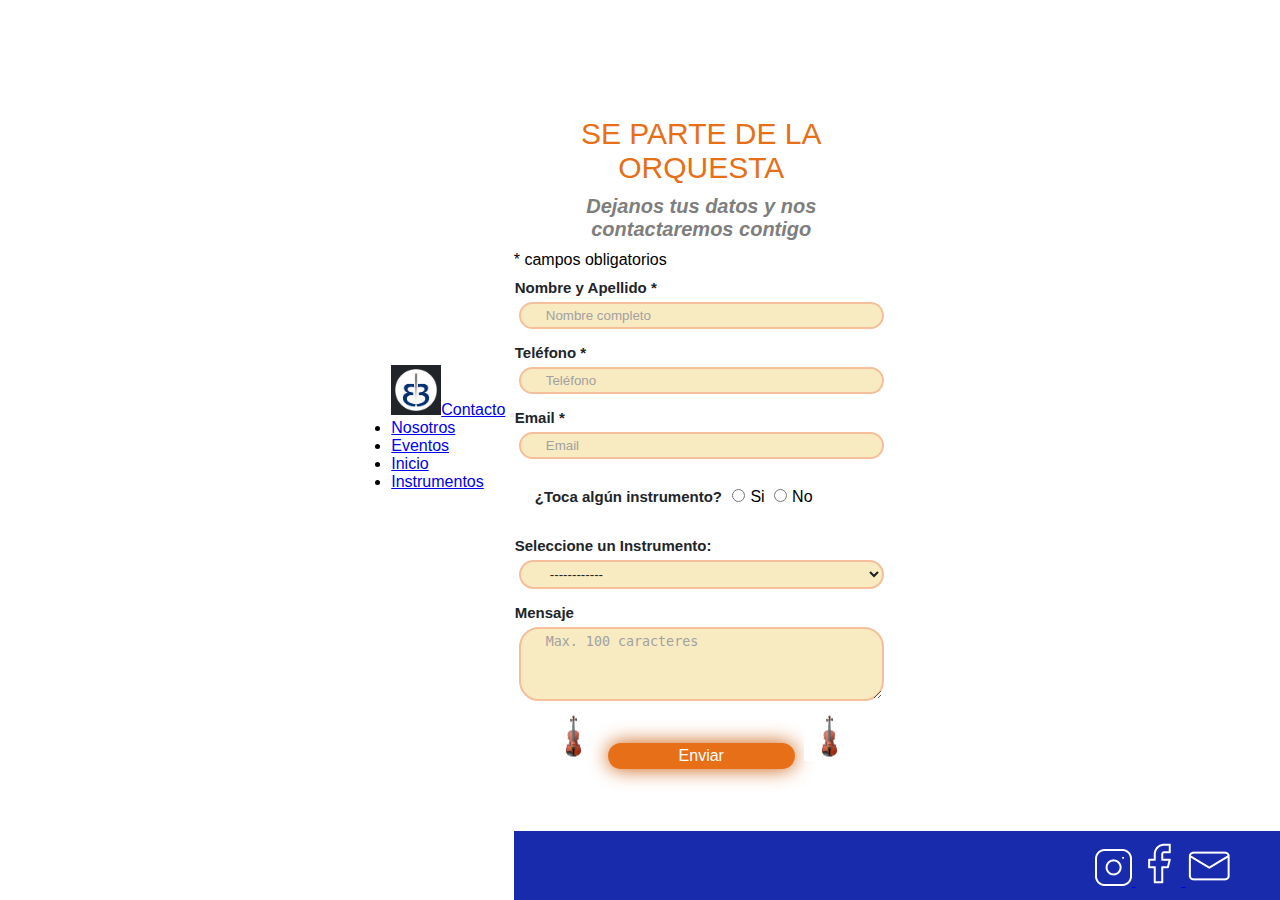
==== commit f6f81b32: "cambios2905-4" ====
--- a/contacto.html
+++ b/contacto.html
@@ -107,7 +107,9 @@
             <textarea class="textarea" name="message" id="message" cols="30" rows="4" placeholder="Max. 100 caracteres"></textarea>
           </span>
           <span class="btnForm">
+            <img class="btnImg" src="./img/instrumentos/violin.jpg" alt="logo">
             <input class="btn" type="submit" value="Enviar">
+            <img class="btnImg" src="./img/instrumentos/violin.jpg" alt="logo">
           </span>
           <p class="warnings" id="warnings"></p>
         </form>
--- a/style.css
+++ b/style.css
@@ -17,8 +17,8 @@
   /* margin: 5px; */
 }
 
-.Norquesta {
-  background: linear-gradient(to bottom, #212529, rgba(207, 207, 205));
+.Nmain {
+  background: linear-gradient(to top, #a0a7ae, rgb(255, 255, 255));
 }
 
 .Nfondo {
@@ -48,7 +48,7 @@
   width: 80%;
   margin: auto;
   margin-top: 20px;
-  color: #fff;
+  color: #2e2d2d;
   font-size: 20px;
   padding: 30px 10px 10px 10px;
   text-align: justify;
@@ -58,7 +58,7 @@
 .staff {
   position: relative;
   /* background-color: #ad9f9a; */
-  background-color: rgba(207, 207, 205);
+  /* background-color: rgba(207, 207, 205); */
   padding: 0 0 50px 0;
 }
 
@@ -279,8 +279,6 @@
 }
 
 .tarjetaInstrumentos {
-  /* border: 2px solid #111; */
-  /* border-radius: 15px; */
   width: 250px;
   padding: 20px;
   position: relative;
@@ -438,7 +436,8 @@
   border-radius: 20px; */
   text-align: center;
   width: 375px;
-  padding: 75px 0 70px 0;
+  margin-top: 30px;
+  padding: 75px 0 60px 0;
 }
 
 .input-group {
@@ -475,7 +474,7 @@
   margin: 20px;
 }
 
-.radio-s:hover{
+.radio-s:hover {
   border: 2px solid #000;
   background-color: #ca5a0b;
   cursor: pointer;
@@ -570,6 +569,12 @@
   width: 50%;
 }
 
+.btnImg {
+  width: 50px;
+  height: 50px;
+  background: transparent;
+}
+
 .btn:hover {
   background-color: #ca5a0b;
   color: #f8ebc2;
@@ -597,7 +602,8 @@
   text-align: center;
   margin: auto;
   color: #e66f18;
-  padding-top: 10px;
+  padding-top: 5px;
+  margin-top: 0;
   margin-bottom: 15px;
 }
 
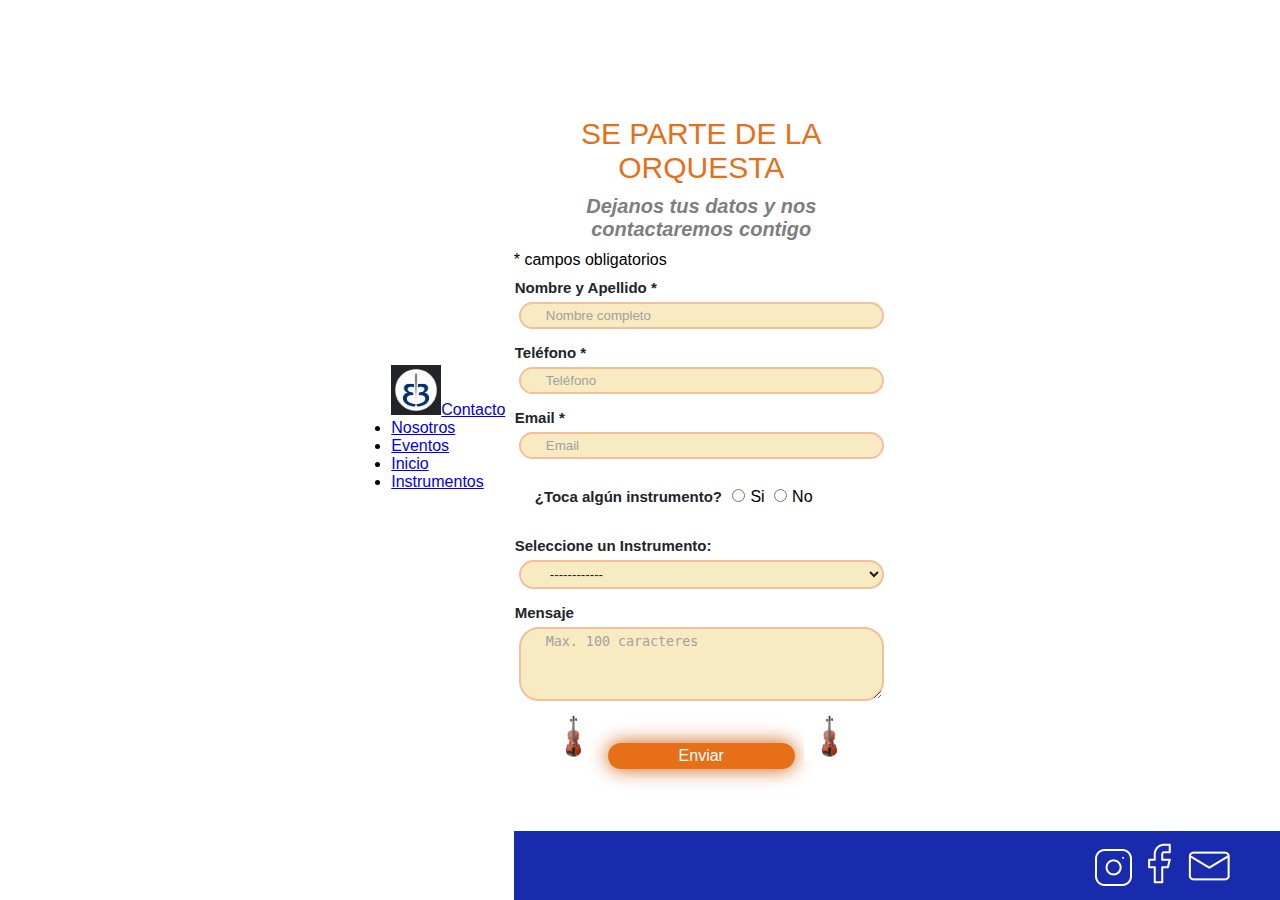
==== commit af8bd6e4: "cambios2905-5" ====
--- a/contacto.html
+++ b/contacto.html
@@ -115,17 +115,11 @@
         </form>
 
         <footer class="fixed-bottom">
-          <section class="icons">
-              <a id="ig" href="https://www.instagram.com/orquestaindependencia/" target="_blank">
-                  <img src="./img/icons/ig.png" alt="Instagram" />
-              </a>
-              <a id="fb" href="https://www.facebook.com/orquestaindependencia33" target="_blank">
-                  <img src="./img/icons/fb.png" alt="Facebook" />
-              </a>
-              <a id="mail" href="./contacto.html">
-                  <img src="./img/icons/mail.png" alt="Email" />
-              </a>
-          </section>
+          <div class="icons">
+              <a id="ig" href="https://www.instagram.com/orquestaindependencia/" target="_blank"><img src="./img/icons/ig.png" alt="Instagram"></a>
+              <a id="fb" href="https://www.facebook.com/orquestaindependencia33" target="_blank"><img src="./img/icons/fb.png" alt="Facebook"></a>
+              <a id="mail" href="./contacto.html"><img src="./img/icons/mail.png" alt="Email"></a>
+          </div>
       </footer>
       <script src="https://cdn.jsdelivr.net/npm/bootstrap@5.0.2/dist/js/bootstrap.bundle.min.js" integrity="sha384-MrcW6ZMFYlzcLA8Nl+NtUVF0sA7MsXsP1UyJoMp4YLEuNSfAP+JcXn/tWtIaxVXM" crossorigin="anonymous"></script>
     
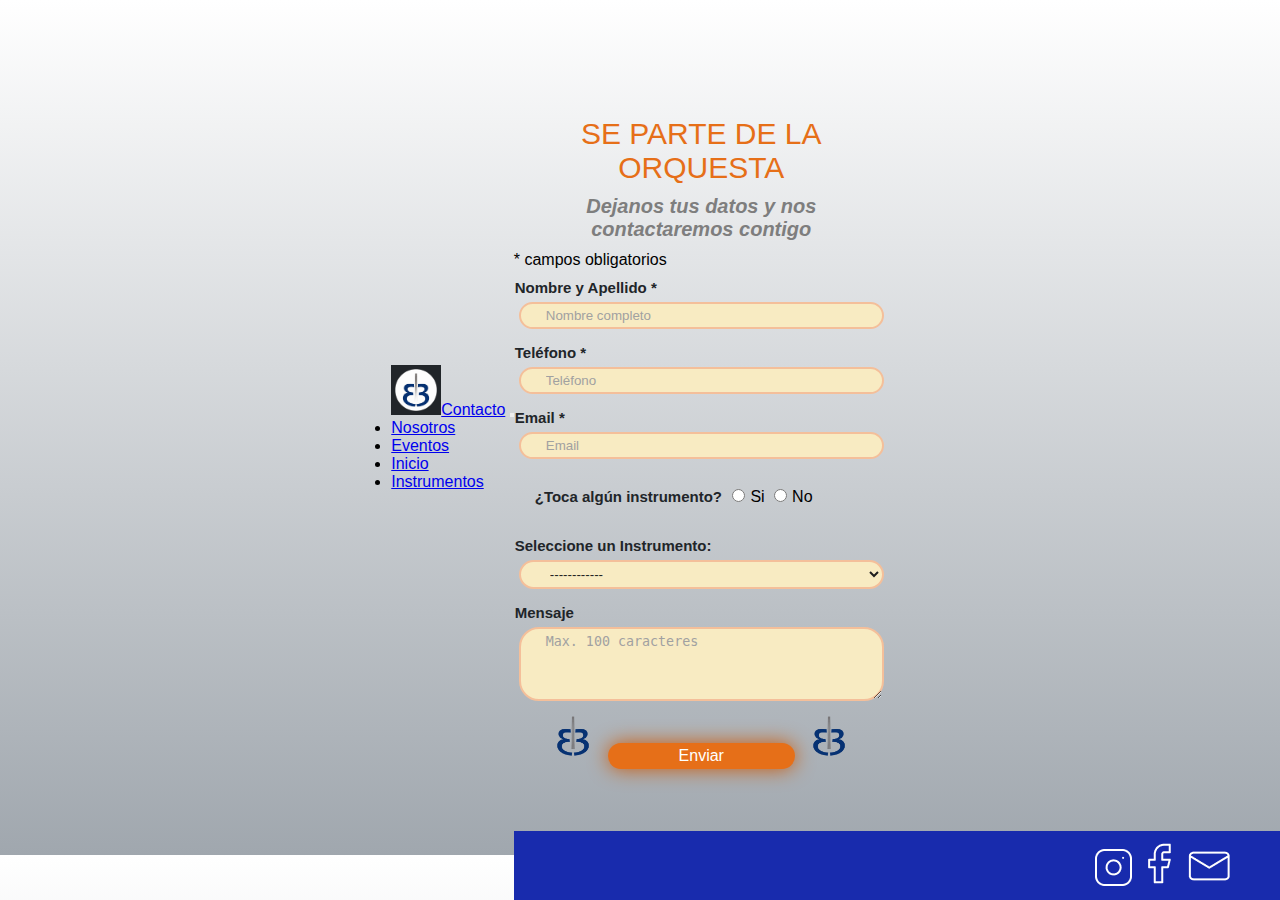
==== commit 8f4d73c0: "cambios2905-6" ====
--- a/contacto.html
+++ b/contacto.html
@@ -107,9 +107,9 @@
             <textarea class="textarea" name="message" id="message" cols="30" rows="4" placeholder="Max. 100 caracteres"></textarea>
           </span>
           <span class="btnForm">
-            <img class="btnImg" src="./img/instrumentos/violin.jpg" alt="logo">
+            <img class="btnImg" src="./img/logo2-sinfondo.png" alt="logo">
             <input class="btn" type="submit" value="Enviar">
-            <img class="btnImg" src="./img/instrumentos/violin.jpg" alt="logo">
+            <img class="btnImg" src="./img/logo2-sinfondo.png" alt="logo">
           </span>
           <p class="warnings" id="warnings"></p>
         </form>
--- a/style.css
+++ b/style.css
@@ -428,6 +428,7 @@
   display: flex;
   justify-content: center;
   align-items: center;
+  background: linear-gradient(to top, #a0a7ae, rgb(255, 255, 255));
 }
 
 
@@ -572,7 +573,7 @@
 .btnImg {
   width: 50px;
   height: 50px;
-  background: transparent;
+  /* background: transparent; */
 }
 
 .btn:hover {
